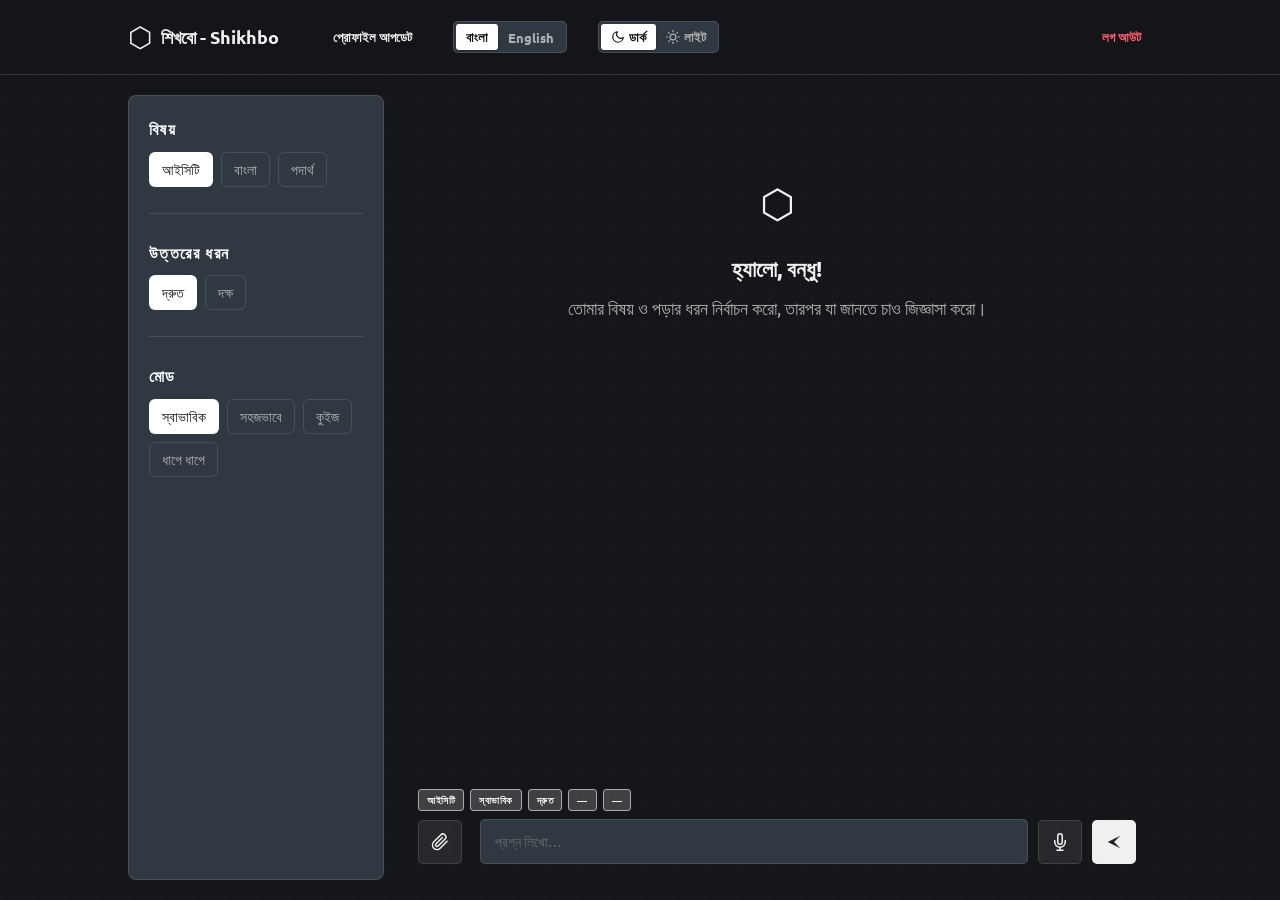
==== templates/chat.html @ 41967b7c "Initial commit" ====
<!DOCTYPE html>
<html lang="en">

<head>
  <meta charset="UTF-8" />
  <meta name="viewport" content="width=device-width, initial-scale=1.0" />
  <title>শিখবো - Shikhbo</title>
  <link rel="stylesheet" href="/static/css/chat.css" />
  <link rel="preconnect" href="https://fonts.googleapis.com">
  <link
    href="https://fonts.googleapis.com/css2?family=Ubuntu:ital,wght@0,300;0,400;0,500;0,700;1,300;1,400;1,500;1,700&display=swap"
    rel="stylesheet">
  <script>
    if (localStorage.getItem('shikhbo_theme') === 'light') {
      document.documentElement.setAttribute('data-theme', 'light');
    }
  </script>
</head>

<body>

  <!-- ── TOP BAR ─────────────────────────────────────────────────────────── -->
  <header class="topbar">
    <div class="topbar-inner">
      <div class="logo">
        <span class="logo-icon">⬡</span>
        <span class="logo-text">শিখবো - Shikhbo</span>
      </div>

      <button class="nav-text-btn" onclick="openProfileModal()" data-en="Edit Profile" data-bn="প্রোফাইল আপডেট">প্রোফাইল
        আপডেট</button>

      <!-- Language Toggle -->
      <div class="segmented-control">
        <button class="seg-btn" id="langBnBtn" onclick="setLanguage('bn')">বাংলা</button>
        <button class="seg-btn" id="langEnBtn" onclick="setLanguage('en')">English</button>
      </div>

      <!-- Theme Toggle -->
      <div class="segmented-control theme-toggle-control">
        <button class="seg-btn" id="themeDarkBtn" onclick="setTheme('dark')">
          <svg width="14" height="14" viewBox="0 0 24 24" fill="none" stroke="currentColor" stroke-width="2"
            stroke-linecap="round" stroke-linejoin="round">
            <path d="M21 12.79A9 9 0 1 1 11.21 3 7 7 0 0 0 21 12.79z"></path>
          </svg>
          <span data-en="Dark" data-bn="ডার্ক">Dark</span>
        </button>
        <button class="seg-btn" id="themeLightBtn" onclick="setTheme('light')">
          <svg width="14" height="14" viewBox="0 0 24 24" fill="none" stroke="currentColor" stroke-width="2"
            stroke-linecap="round" stroke-linejoin="round">
            <circle cx="12" cy="12" r="5"></circle>
            <line x1="12" y1="1" x2="12" y2="3"></line>
            <line x1="12" y1="21" x2="12" y2="23"></line>
            <line x1="4.22" y1="4.22" x2="5.64" y2="5.64"></line>
            <line x1="18.36" y1="18.36" x2="19.78" y2="19.78"></line>
            <line x1="1" y1="12" x2="3" y2="12"></line>
            <line x1="21" y1="12" x2="23" y2="12"></line>
            <line x1="4.22" y1="19.78" x2="5.64" y2="18.36"></line>
            <line x1="18.36" y1="5.64" x2="19.78" y2="4.22"></line>
          </svg>
          <span data-en="Light" data-bn="লাইট">Light</span>
        </button>
      </div>

      <button class="nav-text-btn logout-right" onclick="logout()" data-en="Log Out" data-bn="লগ আউট">লগ আউট</button>
    </div>
  </header>

  <!-- ── CHAT AREA ──────────────────────────────────────────────────────── -->
  <main class="chat-main">
    <div class="left-panel">
      <div class="panel-section">
        <h4 data-en="Subject" data-bn="বিষয়">বিষয়</h4>
        <div class="subject-list">
          <button class="subject-item active" data-subject="ICT" onclick="selectSubject('ICT')" data-en="ICT"
            data-bn="আইসিটি">আইসিটি</button>
          <button class="subject-item" data-subject="Bangla" onclick="selectSubject('Bangla')" data-en="Bangla"
            data-bn="বাংলা">বাংলা</button>
          <button class="subject-item" data-subject="Physics" onclick="selectSubject('Physics')" data-en="Physics"
            data-bn="পদার্থ">পদার্থ</button>
        </div>
      </div>

      <hr />

      <div class="panel-section">
        <h4 data-en="Response Quality" data-bn="উত্তরের ধরন">উত্তরের ধরন</h4>
        <div class="quality-list">
          <button class="quality-item" data-quality="fast" onclick="setQuality('fast')" data-en="Fast"
            data-bn="দ্রুত">দ্রুত</button>
          <button class="quality-item active" data-quality="enhanced" onclick="setQuality('enhanced')"
            data-en="Enhanced" data-bn="দক্ষ">দক্ষ</button>
        </div>
      </div>

      <hr />

      <div class="panel-section">
        <h4 data-en="Mode" data-bn="মোড">মোড</h4>
        <div class="mode-list">
          <button class="mode-item active" data-mode="normal" onclick="setMode('normal')" data-en="Normal"
            data-bn="স্বাভাবিক">স্বাভাবিক</button>
          <button class="mode-item" data-mode="simple" onclick="setMode('simple')" data-en="Simple"
            data-bn="সহজভাবে">সহজভাবে</button>
          <button class="mode-item" data-mode="quiz" onclick="setMode('quiz')" data-en="Quiz"
            data-bn="কুইজ">কুইজ</button>
          <button class="mode-item" data-mode="step-by-step" onclick="setMode('step-by-step')" data-en="Step-by-Step"
            data-bn="ধাপে ধাপে">ধাপে ধাপে</button>
        </div>
      </div>
    </div>

    <div class="chat-window" id="chatWindow">
      <div class="chat-messages" id="chatMessages">
        <div class="welcome-msg" id="welcomeMsg">
          <div class="welcome-icon">⬡</div>
          <h2><span data-en="Hello, " data-bn="হ্যালো, ">হ্যালো, </span><span id="welcomeName">বন্ধু</span>!</h2>
          <p data-en="Pick a subject and mode, then ask me anything." data-bn="তোমার বিষয় ও পড়ার ধরন
            নির্বাচন করো, তারপর যা জানতে চাও জিজ্ঞাসা করো।">তোমার বিষয় ও পড়ার ধরন
            নির্বাচন করো, তারপর যা জানতে চাও জিজ্ঞাসা করো।</p>
        </div>
      </div>

      <div class="input-bar">
        <div class="input-inner">
          <div class="context-chips">
            <span class="chip" id="chipSubject">ICT</span>
            <span class="chip chip-mode" id="chipMode" data-en="Normal" data-bn="স্বাভাবিক">স্বাভাবিক</span>
            <span class="chip" id="chipQuality" data-en="Enhanced" data-bn="বিস্তারিত">বিস্তারিত</span>
            <span class="chip chip-class" id="chipClass">—</span>
            <span class="chip chip-curriculum" id="chipCurriculum">—</span>
          </div>
          <div id="attachmentArea" class="attachment-area"
            style="display: none; margin-bottom: 8px; font-size: 0.85em; background: rgba(255, 255, 255, 0.1); padding: 4px 8px; border-radius: 4px; justify-content: space-between; align-items: center;">
            <div style="display: flex; flex-direction: column; gap: 2px;">
              <span id="attachmentName" style="font-weight: 500;"></span>
              <span style="font-size: 0.85em; color: var(--text-dim, #999); font-style: italic;"
                data-en="* Text extraction only" data-bn="* শুধুমাত্র টেক্সট">*
                শুধুমাত্র টেক্সট</span>
            </div>
            <button onclick="removeAttachment()"
              style="background: none; border: none; color: inherit; cursor: pointer; font-size: 1.1em; line-height: 1;">&times;</button>
          </div>
          <div class="input-row" style="position: relative;">
            <input type="file" id="fileInput" style="display: none;" onchange="handleFileSelect(event)">

            <button class="icon-btn clip-btn" id="clipBtn" onclick="toggleAttachmentMenu(event)" title="Attach File"
              style="margin-right: 8px;">
              <svg width="18" height="18" viewBox="0 0 24 24" fill="none" stroke="currentColor" stroke-width="2"
                stroke-linecap="round" stroke-linejoin="round">
                <path
                  d="M21.44 11.05l-9.19 9.19a6 6 0 0 1-8.49-8.49l9.19-9.19a4 4 0 0 1 5.66 5.66l-9.2 9.19a2 2 0 0 1-2.83-2.83l8.49-8.48">
                </path>
              </svg>
            </button>
            <div id="attachmentMenu"
              style="display: none; position: absolute; bottom: 100%; left: 0; margin-bottom: 10px; background: var(--bg-panel, #2a2b32); border-radius: 8px; padding: 6px; box-shadow: 0 4px 12px rgba(0,0,0,0.3); z-index: 100; min-width: 140px; flex-direction: column; gap: 4px;">
              <button onclick="triggerFileInput('application/pdf')"
                style="background: none; border: none; padding: 8px 12px; color: inherit; cursor: pointer; text-align: left; border-radius: 4px; font-size: 0.9em; display: block; width: 100%; transition: background 0.2s;"
                onmouseover="this.style.background='rgba(255,255,255,0.1)'" onmouseout="this.style.background='none'"
                data-en="Attach PDF" data-bn="পিডিএফ যুক্ত করো">পিডিএফ যুক্ত করো</button>
              <button onclick="triggerFileInput('image/*')"
                style="background: none; border: none; padding: 8px 12px; color: inherit; cursor: pointer; text-align: left; border-radius: 4px; font-size: 0.9em; display: block; width: 100%; transition: background 0.2s;"
                onmouseover="this.style.background='rgba(255,255,255,0.1)'" onmouseout="this.style.background='none'"
                data-en="Attach Image" data-bn="ছবি যুক্ত করো">ছবি যুক্ত করো</button>
            </div>
            <textarea id="queryInput" data-en="Ask a question…" data-bn="প্রশ্ন লিখো…" placeholder="প্রশ্ন লিখো…"
              rows="1" onkeydown="handleKey(event)" oninput="autoResize(this)"></textarea>
            <button class="icon-btn mic-btn" id="micBtn" onclick="toggleRecording()" title="Record Audio">
              <svg width="18" height="18" viewBox="0 0 24 24" fill="none" stroke="currentColor" stroke-width="2"
                stroke-linecap="round" stroke-linejoin="round">
                <path d="M12 1a3 3 0 0 0-3 3v8a3 3 0 0 0 6 0V4a3 3 0 0 0-3-3z"></path>
                <path d="M19 10v2a7 7 0 0 1-14 0v-2"></path>
                <line x1="12" y1="19" x2="12" y2="23"></line>
                <line x1="8" y1="23" x2="16" y2="23"></line>
              </svg>
            </button>
            <button class="send-btn" id="sendBtn" onclick="sendQuery()">
              <svg width="18" height="18" viewBox="0 0 20 20" fill="none">
                <path d="M3 10L17 3l-7 7 7 7-14-7z" fill="currentColor" />
              </svg>
            </button>
          </div>
        </div>
      </div>
    </div>
  </main>

  <!-- ── PROFILE MODAL ──────────────────────────────────────────────────── -->
  <div id="profileModal" class="modal">
    <div class="modal-content">
      <div class="modal-header">
        <h2 data-en="Edit Profile" data-bn="প্রোফাইল আপডেট">প্রোফাইল আপডেট</h2>
        <button class="close-modal" onclick="closeProfileModal()">&#x2715;</button>
      </div>
      <div class="form-group">
        <label data-en="Full Name" data-bn="পুরো নাম">পুরো নাম</label>
        <input type="text" id="updateName" placeholder="তোমার নাম" />
      </div>
      <div class="form-group">
        <label data-en="Class / Grade" data-bn="ক্লাস">ক্লাস</label>
        <input type="text" id="updateClass" placeholder="যেমন: ক্লাস ১০" />
      </div>
      <div class="form-group">
        <label data-en="Curriculum" data-bn="কারিকুলাম">কারিকুলাম</label>
        <select id="updateCurriculum">
          <option value="">নির্বাচন করুন…</option>
          <option value="National" data-en="National" data-bn="ন্যাশনাল">ন্যাশনাল</option>
          <option value="Cambridge" data-en="Cambridge" data-bn="ক্যামব্রিজ">ক্যামব্রিজ</option>
          <option value="IB" data-en="IB" data-bn="আইবি">আইবি</option>
          <option value="Other" data-en="Other" data-bn="অন্যান্য">অন্যান্য</option>
        </select>
      </div>
      <button class="save-btn" onclick="saveProfile()" data-en="Save Changes" data-bn="সেভ করুন">সেভ করুন</button>
      <p class="modal-error" id="profileError"></p>
    </div>
  </div>

  <script>
    // In a full REST app, we fetch the current user's info instead of using Jinja templates
    let SERVER_USER = null;
    fetch('/api/me')
      .then(r => r.json())
      .then(data => {
        if (data.user) {
          SERVER_USER = data.user;
          if (typeof initUserInfo === 'function') initUserInfo();
        }
      });
  </script>
  <script src="/static/js/lang.js"></script>
  <script src="/static/js/chat.js"></script>
</body>

</html>
---- static/css/chat.css ----
/* ── Reset & Variables ───────────────────────────────────────────────────── */
*,
*::before,
*::after {
  box-sizing: border-box;
  margin: 0;
  padding: 0;
}

:root {
  --bg: #141619;
  --surface: #1e2126;
  --surface-2: #303841;
  --surface-3: #3d444e;
  --border: rgba(255, 255, 255, 0.12);
  --border-active: rgba(255, 255, 255, 0.55);
  --accent: #ffffff;
  --accent-text: #141619;
  --accent-dim: rgba(255, 255, 255, 0.08);
  --accent-glow: rgba(255, 255, 255, 0.18);
  --text: #f0f0f0;
  --text-dim: #b0b0b0;
  --text-muted: #6a6a6a;
  --green: #3dd68c;
  --red: #ff5f6d;
  --topbar-h: 75px;
  --radius: 6px;
  --radius-sm: 5px;
  --font-display: 'Ubuntu', sans-serif;
  --font-body: 'Ubuntu', sans-serif;
  --topbar-bg: rgba(20, 22, 25, 0.94);
  --page-bg-pattern: rgba(255, 255, 255, 0.01);
}

/* ── Light Theme ─────────────────────────────────────────────────────────── */
:root[data-theme="light"] {
  --bg: #f4f5f7;
  --surface: #ffffff;
  --surface-2: #303841;
  --surface-3: #3d444e;
  --border: rgba(255, 255, 255, 0.15);
  --border-active: rgba(255, 255, 255, 0.6);
  --accent-dim: rgba(48, 56, 65, 0.1);
  --accent-glow: rgba(48, 56, 65, 0.2);
  --text: #1a1d21;
  --text-muted: #909090;
  --topbar-bg: rgba(255, 255, 255, 0.94);
  --page-bg-pattern: rgba(0, 0, 0, 0.03);
}

html,
body {
  height: 100%;
  overflow: hidden;
  background-color: var(--bg);
  background-image:
    linear-gradient(var(--page-bg-pattern) 1px, transparent 1px),
    linear-gradient(90deg, var(--page-bg-pattern) 1px, transparent 1px);
  background-size: 32px 32px;
  color: var(--text);
  font-family: var(--font-body);
  font-size: 15px;
  line-height: 1.6;
}

hr {
  border: none;
  border-top: 1px solid var(--border);
  margin: 20px 0;
}

/* ── Top Bar ─────── */
.topbar {
  position: fixed;
  height: var(--topbar-h);
  top: 0;
  left: 0;
  right: 0;
  z-index: 100;
  height: var(--topbar-h);
  background: var(--topbar-bg);
  border-bottom: 1px solid var(--border);
  backdrop-filter: blur(12px);
}

.topbar-inner {
  width: 80%;
  max-width: 1400px;
  height: 100%;
  margin: 0 auto;
  display: flex;
  align-items: center;
  gap: 3%;
}

.logo {
  display: flex;
  align-items: center;
  gap: 9px;
  flex-shrink: 0;
  margin-right: 12px;
}

.logo-icon {
  font-size: 28px;
  color: var(--text);
  animation: spin 8s linear infinite;
}

.logo-text {
  font-family: var(--font-display);
  font-size: 18px;
  font-weight: 700;
}

@keyframes spin {
  to {
    transform: rotate(360deg);
  }
}

.nav-text-btn {
  background: none;
  border: none;
  color: var(--text);
  font-family: var(--font-body);
  font-size: 13px;
  font-weight: 600;
  cursor: pointer;
  padding: 7px 11px;
  border-radius: var(--radius-sm);
  transition: background 0.2s;
  white-space: nowrap;
}


.logout-right {
  margin-left: auto;
  color: var(--red) !important;
}

.nav-text-btn.logout-right:hover {
  background: rgba(255, 95, 109, 0.1);
}

.nav-text-btn:hover {
  background: var(--surface-3);
  color: var(--accent);
}

/* ── Segmented Language Control ──────────────────────────────────────────── */
.segmented-control {
  display: flex;
  background: var(--surface-2);
  border: 1px solid var(--border);
  border-radius: var(--radius-sm);
  padding: 2px;
  flex-shrink: 0;
}

.seg-btn {
  display: flex;
  align-items: center;
  gap: 4px;
  background: transparent;
  border: none;
  color: var(--text-dim);
  padding: 4px 10px;
  font-size: 13px;
  font-weight: 600;
  font-family: var(--font-body);
  border-radius: 3px;
  cursor: pointer;
  transition: all 0.2s;
}

.seg-btn:hover:not(.active) {
  color: var(--text);
}

.seg-btn.active {
  background: var(--accent);
  color: var(--accent-text);
  box-shadow: 0 1px 3px rgba(0, 0, 0, 0.25);
}

/* ── Theme Icon Button ───────────────────────────────────────────────────── */
.icon-btn {
  background: var(--accent-dim);
  border: 1px solid var(--border);
  color: var(--text);
  border-radius: var(--radius-sm);
  width: 32px;
  height: 32px;
  display: flex;
  align-items: center;
  justify-content: center;
  cursor: pointer;
  transition: all 0.2s;
  flex-shrink: 0;
}

.icon-btn:hover {
  color: var(--accent);
  border-color: var(--border-active);
  background: var(--surface-3);
}

.mic-btn.recording {
  background: var(--red);
  color: #fff;
  border-color: var(--red);
  animation: pulse 1.5s infinite;
}

.mic-btn {
  width: 44px;
  height: 44px;
}

.clip-btn {
  width: 44px;
  height: 44px;
}

@keyframes pulse {
  0% {
    opacity: 1;
  }

  50% {
    opacity: 0.6;
  }

  100% {
    opacity: 1;
  }
}

/* ── Chat Layout ─────────────────────────────────────────────────────────── */
.chat-main {
  position: fixed;
  top: var(--topbar-h);
  bottom: 0;
  left: 10%;
  right: 10%;
  overflow: hidden;
  padding: 20px 0;
  display: flex;
  gap: 18px;
  align-items: stretch;
}

/* ── Left Panel ──────────────────────────────────────────────────────────── */
.left-panel {
  width: 25%;
  background: var(--surface-2);
  border: 1px solid var(--border);
  border-radius: 8px;
  padding: 20px;
  display: flex;
  flex-direction: column;
  gap: 6px;
  flex-shrink: 0;
  overflow-y: auto;
}

.left-panel .panel-section h4 {
  font-size: 16px;
  font-weight: 600;
  letter-spacing: 1.4px;
  text-transform: uppercase;
  color: var(--accent);
  margin-bottom: 10px;
}

.subject-list,
.quality-list,
.mode-list {
  display: flex;
  flex-wrap: wrap;
  gap: 8px;
  align-items: flex-start;
}

.subject-item,
.quality-item,
.mode-item {
  background: transparent;
  border: 1px solid var(--border);
  color: var(--text-dim);
  padding: 7px 12px;
  border-radius: 6px;
  cursor: pointer;
  font-weight: 500;
  font-size: 14px;
  transition: all 0.15s;
  font-family: var(--font-body);
}

.subject-item:hover,
.quality-item:hover,
.mode-item:hover {
  border-color: var(--border-active);
  color: var(--text);
  background: rgba(255, 255, 255, 0.05);
}

.subject-item.active,
.quality-item.active,
.mode-item.active {
  background: var(--accent);
  color: var(--accent-text);
  border-color: transparent;
}

/* ── Chat Window ─────────────────────────────────────────────────────────── */
.chat-window {
  flex: 1;
  overflow: hidden;
  display: flex;
  flex-direction: column;
  gap: 16px;
  border-radius: 8px;
  padding: 16px;
}

.chat-messages {
  flex: 1;
  overflow-y: auto;
  display: flex;
  flex-direction: column;
  gap: 18px;
}

/* ── Welcome Screen ──────────────────────────────────────────────────────── */
.welcome-msg {
  display: flex;
  flex-direction: column;
  align-items: center;
  text-align: center;
  padding: 60px 0;
  color: var(--text);
  animation: fadeUp 0.5s ease both;
}

.welcome-icon {
  font-size: 40px;
  color: var(--text);
  margin-bottom: 16px;
  animation: spin 8s linear infinite;
}

.welcome-msg h2 {
  font-family: var(--font-display);
  font-size: 22px;
  font-weight: 700;
  color: var(--text);
  margin-bottom: 8px;
}

.welcome-msg p {
  font-size: 18px;
  color: var(--text-dim);
}

/* ── Messages ────────────────────────────────────────────────────────────── */
.msg {
  display: flex;
  gap: 12px;
  animation: fadeUp 0.3s ease both;
}

.msg.user {
  flex-direction: row-reverse;
}

.msg-avatar {
  width: 30px;
  height: 30px;
  border-radius: 50%;
  flex-shrink: 0;
  display: flex;
  align-items: center;
  justify-content: center;
  font-size: 13px;
  font-weight: 700;
  font-family: var(--font-display);
}

.msg.user .msg-avatar {
  background: var(--surface-3);
  color: var(--accent);
}

.msg.bot .msg-avatar {
  background: var(--surface-2);
  border: 1px solid var(--border);
  color: var(--accent);
  font-size: 15px;
}

.msg-bubble {
  max-width: 75%;
  padding: 11px 16px;
  border-radius: var(--radius);
  font-size: 14px;
  line-height: 1.7;
}

.msg.user .msg-bubble {
  background: var(--accent);
  color: var(--accent-text);
  border-bottom-right-radius: 2px;
  border: 1px solid var(--surface-2);
}

.msg.bot .msg-bubble {
  background: var(--surface-2);
  border: 1px solid var(--border);
  color: var(--accent);
  border-bottom-left-radius: 2px;
}

/* ── Typing Indicator ────────────────────────────────────────────────────── */
.typing-dots {
  display: flex;
  gap: 5px;
  padding: 4px 0;
  align-items: center;
}

.typing-dots span {
  width: 7px;
  height: 7px;
  border-radius: 50%;
  background: var(--text-muted);
  animation: blink 1.2s infinite;
}

.typing-dots span:nth-child(2) {
  animation-delay: 0.2s;
}

.typing-dots span:nth-child(3) {
  animation-delay: 0.4s;
}

@keyframes blink {

  0%,
  80%,
  100% {
    opacity: 0.3;
    transform: scale(0.8);
  }

  40% {
    opacity: 1;
    transform: scale(1);
  }
}

/* ── Input Bar ───────────────────────────────────────────────────────────── */
.input-bar {
  background: transparent;
  padding: 10px 0 0;
  margin-top: auto;
}

.input-inner {
  display: flex;
  flex-direction: column;
  gap: 8px;
}

.context-chips {
  display: flex;
  gap: 6px;
  flex-wrap: wrap;
}

.chip {
  display: inline-flex;
  align-items: center;
  background: var(--accent-glow);
  border: 1px solid var(--border-active);
  color: var(--text);
  font-size: 10px;
  font-weight: 600;
  letter-spacing: 0.5px;
  text-transform: uppercase;
  padding: 2px 8px;
  border-radius: 4px;
}

.input-row {
  display: flex;
  gap: 10px;
  align-items: flex-end;
}

textarea {
  flex: 1;
  background: var(--surface-2);
  border: 1px solid var(--border);
  border-radius: var(--radius-sm);
  color: var(--text);
  font-family: var(--font-body);
  font-size: 14px;
  padding: 11px 14px;
  outline: none;
  resize: none;
  min-height: 44px;
  max-height: 130px;
  transition: border-color 0.2s, box-shadow 0.2s;
  line-height: 1.5;
}

textarea::placeholder {
  color: var(--text-muted);
}

textarea:focus {
  border-color: var(--border-active);
  box-shadow: 0 0 0 3px var(--accent-dim);
}

.send-btn {
  width: 44px;
  height: 44px;
  border-radius: var(--radius-sm);
  flex-shrink: 0;
  background: var(--text);
  border: none;
  cursor: pointer;
  display: flex;
  align-items: center;
  justify-content: center;
  color: var(--surface);
  transition: opacity 0.2s, transform 0.15s;
}

.send-btn:hover {
  opacity: 0.85;
  transform: scale(1.05);
}

.send-btn:active {
  transform: scale(0.97);
}

.send-btn:disabled {
  opacity: 0.4;
  cursor: not-allowed;
  transform: none;
}

/* ── Scrollbar ───────────────────────────────────────────────────────────── */
::-webkit-scrollbar {
  width: 5px;
}

::-webkit-scrollbar-track {
  background: transparent;
}

::-webkit-scrollbar-thumb {
  background: var(--surface-3);
  border-radius: 3px;
}

/* ── Animations ──────────────────────────────────────────────────────────── */
@keyframes fadeUp {
  from {
    opacity: 0;
    transform: translateY(10px);
  }

  to {
    opacity: 1;
    transform: translateY(0);
  }
}

/* ── Modal ───────────────────────────────────────────────────────────────── */
.modal {
  display: none;
  position: fixed;
  z-index: 999;
  inset: 0;
  background-color: rgba(0, 0, 0, 0.55);
  align-items: center;
  justify-content: center;
}

.modal.active {
  display: flex;
}

.modal-content {
  background-color: var(--surface-2);
  border: 1px solid var(--border);
  border-radius: var(--radius);
  width: 100%;
  max-width: 460px;
  padding: 28px;
  color: var(--accent);
  position: relative;
}

.modal-header {
  display: flex;
  align-items: center;
  justify-content: space-between;
  margin-bottom: 20px;
}

.modal-header h2 {
  font-family: var(--font-display);
  font-size: 18px;
  font-weight: 700;
}

.close-modal {
  background: none;
  border: none;
  color: var(--text-muted);
  font-size: 22px;
  cursor: pointer;
  padding: 2px 6px;
  border-radius: 4px;
  transition: color 0.2s, background 0.2s;
  line-height: 1;
}

.close-modal:hover {
  color: var(--text);
  background: var(--surface-3);
}

.form-group {
  margin-bottom: 14px;
}

.form-group label {
  display: block;
  margin-bottom: 5px;
  color: var(--text-dim);
  font-size: 12px;
  font-weight: 500;
  letter-spacing: 0.4px;
  text-transform: uppercase;
}

.form-group input,
.form-group select {
  width: 100%;
  padding: 10px 12px;
  border-radius: var(--radius-sm);
  border: 1px solid var(--border);
  background: var(--surface-2);
  color: var(--accent);
  font-family: var(--font-body);
  font-size: 14px;
  outline: none;
  transition: border-color 0.2s, box-shadow 0.2s;
}

.form-group input:focus,
.form-group select:focus {
  border-color: var(--border-active);
  box-shadow: 0 0 0 3px var(--accent-dim);
}


.form-group select {
  cursor: pointer;
  appearance: none;
  background-image: url("data:image/svg+xml,%3Csvg xmlns='http://www.w3.org/2000/svg' width='12' height='12' viewBox='0 0 12 12' fill='none'%3E%3Cpath d='M2 4l4 4 4-4' stroke='%23b0b0b0' stroke-width='1.5' stroke-linecap='round'/%3E%3C/svg%3E");
  background-repeat: no-repeat;
  background-position: right 12px center;
}

.form-group select option {
  background: var(--surface-2);
}

.save-btn {
  width: 100%;
  padding: 11px;
  margin-top: 4px;
  background: var(--accent);
  color: var(--accent-text);
  font-weight: 700;
  font-family: var(--font-display);
  font-size: 14px;
  border: none;
  border-radius: var(--radius-sm);
  cursor: pointer;
  transition: opacity 0.2s;
}

.save-btn:hover {
  opacity: 0.85;
}

.modal-error {
  font-size: 13px;
  color: var(--red);
  margin-top: 10px;
  min-height: 18px;
}

/* ── Responsive ──────────────────────────────────────────────────────────── */
@media (max-width: 700px) {
  .topbar-inner {
    padding: 0 14px;
    gap: 8px;
  }

  .logo-text {
    display: none;
  }

  .chat-main {
    left: 0;
    right: 0;
    padding: 12px;
    flex-direction: column;
  }

  .left-panel {
    width: 100%;
    max-height: 160px;
  }

  .msg-bubble {
    max-width: 90%;
  }

  .modal-content {
    margin: 0 16px;
    max-width: 100%;
  }
}
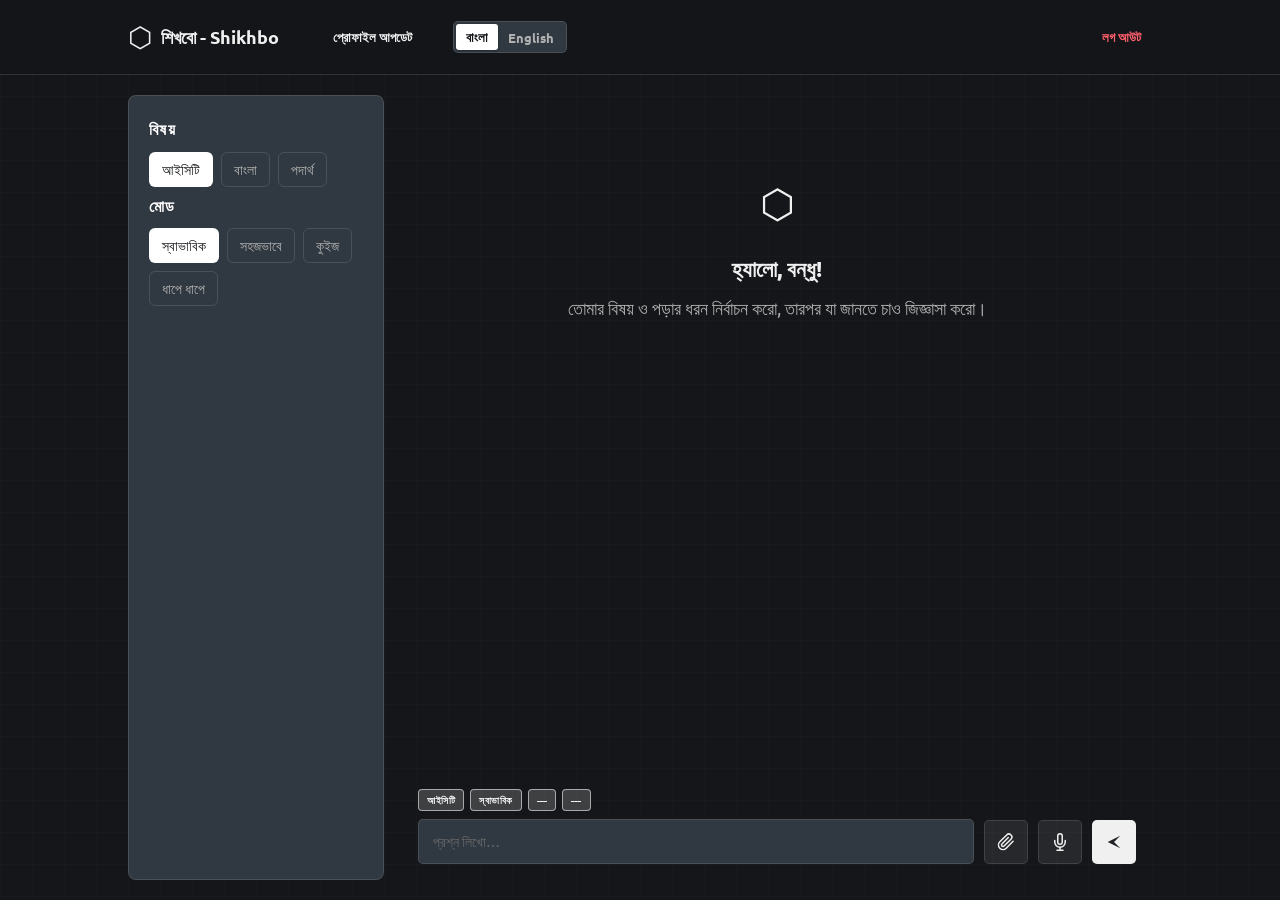
==== commit f25aa249: "implemented api based setup" ====
--- a/templates/chat.html
+++ b/templates/chat.html
@@ -10,11 +10,7 @@
   <link
     href="https://fonts.googleapis.com/css2?family=Ubuntu:ital,wght@0,300;0,400;0,500;0,700;1,300;1,400;1,500;1,700&display=swap"
     rel="stylesheet">
-  <script>
-    if (localStorage.getItem('shikhbo_theme') === 'light') {
-      document.documentElement.setAttribute('data-theme', 'light');
-    }
-  </script>
+
 </head>
 
 <body>
@@ -36,31 +32,7 @@
         <button class="seg-btn" id="langEnBtn" onclick="setLanguage('en')">English</button>
       </div>
 
-      <!-- Theme Toggle -->
-      <div class="segmented-control theme-toggle-control">
-        <button class="seg-btn" id="themeDarkBtn" onclick="setTheme('dark')">
-          <svg width="14" height="14" viewBox="0 0 24 24" fill="none" stroke="currentColor" stroke-width="2"
-            stroke-linecap="round" stroke-linejoin="round">
-            <path d="M21 12.79A9 9 0 1 1 11.21 3 7 7 0 0 0 21 12.79z"></path>
-          </svg>
-          <span data-en="Dark" data-bn="ডার্ক">Dark</span>
-        </button>
-        <button class="seg-btn" id="themeLightBtn" onclick="setTheme('light')">
-          <svg width="14" height="14" viewBox="0 0 24 24" fill="none" stroke="currentColor" stroke-width="2"
-            stroke-linecap="round" stroke-linejoin="round">
-            <circle cx="12" cy="12" r="5"></circle>
-            <line x1="12" y1="1" x2="12" y2="3"></line>
-            <line x1="12" y1="21" x2="12" y2="23"></line>
-            <line x1="4.22" y1="4.22" x2="5.64" y2="5.64"></line>
-            <line x1="18.36" y1="18.36" x2="19.78" y2="19.78"></line>
-            <line x1="1" y1="12" x2="3" y2="12"></line>
-            <line x1="21" y1="12" x2="23" y2="12"></line>
-            <line x1="4.22" y1="19.78" x2="5.64" y2="18.36"></line>
-            <line x1="18.36" y1="5.64" x2="19.78" y2="4.22"></line>
-          </svg>
-          <span data-en="Light" data-bn="লাইট">Light</span>
-        </button>
-      </div>
+
 
       <button class="nav-text-btn logout-right" onclick="logout()" data-en="Log Out" data-bn="লগ আউট">লগ আউট</button>
     </div>
@@ -80,20 +52,6 @@
             data-bn="পদার্থ">পদার্থ</button>
         </div>
       </div>
-
-      <hr />
-
-      <div class="panel-section">
-        <h4 data-en="Response Quality" data-bn="উত্তরের ধরন">উত্তরের ধরন</h4>
-        <div class="quality-list">
-          <button class="quality-item" data-quality="fast" onclick="setQuality('fast')" data-en="Fast"
-            data-bn="দ্রুত">দ্রুত</button>
-          <button class="quality-item active" data-quality="enhanced" onclick="setQuality('enhanced')"
-            data-en="Enhanced" data-bn="দক্ষ">দক্ষ</button>
-        </div>
-      </div>
-
-      <hr />
 
       <div class="panel-section">
         <h4 data-en="Mode" data-bn="মোড">মোড</h4>
@@ -126,46 +84,35 @@
           <div class="context-chips">
             <span class="chip" id="chipSubject">ICT</span>
             <span class="chip chip-mode" id="chipMode" data-en="Normal" data-bn="স্বাভাবিক">স্বাভাবিক</span>
-            <span class="chip" id="chipQuality" data-en="Enhanced" data-bn="বিস্তারিত">বিস্তারিত</span>
             <span class="chip chip-class" id="chipClass">—</span>
             <span class="chip chip-curriculum" id="chipCurriculum">—</span>
           </div>
-          <div id="attachmentArea" class="attachment-area"
-            style="display: none; margin-bottom: 8px; font-size: 0.85em; background: rgba(255, 255, 255, 0.1); padding: 4px 8px; border-radius: 4px; justify-content: space-between; align-items: center;">
-            <div style="display: flex; flex-direction: column; gap: 2px;">
-              <span id="attachmentName" style="font-weight: 500;"></span>
-              <span style="font-size: 0.85em; color: var(--text-dim, #999); font-style: italic;"
-                data-en="* Text extraction only" data-bn="* শুধুমাত্র টেক্সট">*
-                শুধুমাত্র টেক্সট</span>
+
+          <!-- Attachment preview (hidden by default) -->
+          <div class="attachment-preview" id="attachmentPreview" style="display: none;">
+            <div class="attachment-chip">
+              <svg width="14" height="14" viewBox="0 0 24 24" fill="none" stroke="currentColor" stroke-width="2" stroke-linecap="round" stroke-linejoin="round">
+                <path d="M14 2H6a2 2 0 0 0-2 2v16a2 2 0 0 0 2 2h12a2 2 0 0 0 2-2V8z"></path>
+                <polyline points="14 2 14 8 20 8"></polyline>
+              </svg>
+              <span id="attachmentName">file.pdf</span>
+              <button class="attachment-remove" id="attachmentRemoveBtn" onclick="removeAttachment()" title="Remove">&times;</button>
             </div>
-            <button onclick="removeAttachment()"
-              style="background: none; border: none; color: inherit; cursor: pointer; font-size: 1.1em; line-height: 1;">&times;</button>
           </div>
-          <div class="input-row" style="position: relative;">
-            <input type="file" id="fileInput" style="display: none;" onchange="handleFileSelect(event)">
 
-            <button class="icon-btn clip-btn" id="clipBtn" onclick="toggleAttachmentMenu(event)" title="Attach File"
-              style="margin-right: 8px;">
+          <div class="input-row">
+            <textarea id="queryInput" data-en="Ask a question…" data-bn="প্রশ্ন লিখো…" placeholder="প্রশ্ন লিখো…"
+              rows="1" onkeydown="handleKey(event)" oninput="autoResize(this)"></textarea>
+
+            <!-- Hidden file input -->
+            <input type="file" id="fileInput" accept=".png,.jpg,.jpeg,.webp,.gif,.pdf,.txt" style="display: none;" onchange="handleFileSelect(event)" />
+
+            <button class="icon-btn clip-btn" id="clipBtn" onclick="document.getElementById('fileInput').click()" title="Attach file">
               <svg width="18" height="18" viewBox="0 0 24 24" fill="none" stroke="currentColor" stroke-width="2"
                 stroke-linecap="round" stroke-linejoin="round">
-                <path
-                  d="M21.44 11.05l-9.19 9.19a6 6 0 0 1-8.49-8.49l9.19-9.19a4 4 0 0 1 5.66 5.66l-9.2 9.19a2 2 0 0 1-2.83-2.83l8.49-8.48">
-                </path>
+                <path d="M21.44 11.05l-9.19 9.19a6 6 0 0 1-8.49-8.49l9.19-9.19a4 4 0 0 1 5.66 5.66l-9.2 9.19a2 2 0 0 1-2.83-2.83l8.49-8.48"></path>
               </svg>
             </button>
-            <div id="attachmentMenu"
-              style="display: none; position: absolute; bottom: 100%; left: 0; margin-bottom: 10px; background: var(--bg-panel, #2a2b32); border-radius: 8px; padding: 6px; box-shadow: 0 4px 12px rgba(0,0,0,0.3); z-index: 100; min-width: 140px; flex-direction: column; gap: 4px;">
-              <button onclick="triggerFileInput('application/pdf')"
-                style="background: none; border: none; padding: 8px 12px; color: inherit; cursor: pointer; text-align: left; border-radius: 4px; font-size: 0.9em; display: block; width: 100%; transition: background 0.2s;"
-                onmouseover="this.style.background='rgba(255,255,255,0.1)'" onmouseout="this.style.background='none'"
-                data-en="Attach PDF" data-bn="পিডিএফ যুক্ত করো">পিডিএফ যুক্ত করো</button>
-              <button onclick="triggerFileInput('image/*')"
-                style="background: none; border: none; padding: 8px 12px; color: inherit; cursor: pointer; text-align: left; border-radius: 4px; font-size: 0.9em; display: block; width: 100%; transition: background 0.2s;"
-                onmouseover="this.style.background='rgba(255,255,255,0.1)'" onmouseout="this.style.background='none'"
-                data-en="Attach Image" data-bn="ছবি যুক্ত করো">ছবি যুক্ত করো</button>
-            </div>
-            <textarea id="queryInput" data-en="Ask a question…" data-bn="প্রশ্ন লিখো…" placeholder="প্রশ্ন লিখো…"
-              rows="1" onkeydown="handleKey(event)" oninput="autoResize(this)"></textarea>
             <button class="icon-btn mic-btn" id="micBtn" onclick="toggleRecording()" title="Record Audio">
               <svg width="18" height="18" viewBox="0 0 24 24" fill="none" stroke="currentColor" stroke-width="2"
                 stroke-linecap="round" stroke-linejoin="round">
@@ -198,17 +145,21 @@
         <input type="text" id="updateName" placeholder="তোমার নাম" />
       </div>
       <div class="form-group">
-        <label data-en="Class / Grade" data-bn="ক্লাস">ক্লাস</label>
-        <input type="text" id="updateClass" placeholder="যেমন: ক্লাস ১০" />
+        <label data-en="Curriculum" data-bn="কারিকুলাম">কারিকুলাম</label>
+        <select id="updateCurriculum" onchange="populateProfileClassDropdown(this.value)">
+          <option value="">নির্বাচন করুন…</option>
+          <option value="NCTB (Bangla)">NCTB (Bangla)</option>
+          <option value="NCTB (English)">NCTB (English)</option>
+          <option value="Madrasah">Madrasah</option>
+          <option value="Edexcel">Edexcel</option>
+          <option value="Cambridge">Cambridge</option>
+          <option value="IB">IB</option>
+        </select>
       </div>
       <div class="form-group">
-        <label data-en="Curriculum" data-bn="কারিকুলাম">কারিকুলাম</label>
-        <select id="updateCurriculum">
-          <option value="">নির্বাচন করুন…</option>
-          <option value="National" data-en="National" data-bn="ন্যাশনাল">ন্যাশনাল</option>
-          <option value="Cambridge" data-en="Cambridge" data-bn="ক্যামব্রিজ">ক্যামব্রিজ</option>
-          <option value="IB" data-en="IB" data-bn="আইবি">আইবি</option>
-          <option value="Other" data-en="Other" data-bn="অন্যান্য">অন্যান্য</option>
+        <label data-en="Class / Grade" data-bn="ক্লাস">ক্লাস</label>
+        <select id="updateClass" disabled>
+          <option value="">আগে কারিকুলাম নির্বাচন করো</option>
         </select>
       </div>
       <button class="save-btn" onclick="saveProfile()" data-en="Save Changes" data-bn="সেভ করুন">সেভ করুন</button>
--- a/static/css/chat.css
+++ b/static/css/chat.css
@@ -32,21 +32,7 @@
   --page-bg-pattern: rgba(255, 255, 255, 0.01);
 }
 
-/* ── Light Theme ─────────────────────────────────────────────────────────── */
-:root[data-theme="light"] {
-  --bg: #f4f5f7;
-  --surface: #ffffff;
-  --surface-2: #303841;
-  --surface-3: #3d444e;
-  --border: rgba(255, 255, 255, 0.15);
-  --border-active: rgba(255, 255, 255, 0.6);
-  --accent-dim: rgba(48, 56, 65, 0.1);
-  --accent-glow: rgba(48, 56, 65, 0.2);
-  --text: #1a1d21;
-  --text-muted: #909090;
-  --topbar-bg: rgba(255, 255, 255, 0.94);
-  --page-bg-pattern: rgba(0, 0, 0, 0.03);
-}
+
 
 html,
 body {
@@ -223,6 +209,64 @@
   height: 44px;
 }
 
+.clip-btn.has-file {
+  background: var(--green);
+  color: #fff;
+  border-color: var(--green);
+}
+
+/* ── Attachment Preview ─────────────────────────────────────────────────── */
+.attachment-preview {
+  display: flex;
+  align-items: center;
+  animation: fadeUp 0.2s ease both;
+}
+
+.attachment-chip {
+  display: inline-flex;
+  align-items: center;
+  gap: 6px;
+  background: var(--surface-2);
+  border: 1px solid var(--border-active);
+  border-radius: var(--radius-sm);
+  padding: 5px 10px;
+  font-size: 12px;
+  font-weight: 500;
+  color: var(--text);
+  max-width: 280px;
+}
+
+.attachment-chip span {
+  overflow: hidden;
+  text-overflow: ellipsis;
+  white-space: nowrap;
+  max-width: 200px;
+}
+
+.attachment-chip svg {
+  flex-shrink: 0;
+  color: var(--green);
+}
+
+.attachment-remove {
+  background: none;
+  border: none;
+  color: var(--text-muted);
+  font-size: 16px;
+  cursor: pointer;
+  padding: 0 2px;
+  line-height: 1;
+  border-radius: 3px;
+  transition: color 0.15s, background 0.15s;
+  flex-shrink: 0;
+}
+
+.attachment-remove:hover {
+  color: var(--red);
+  background: rgba(255, 95, 109, 0.15);
+}
+
+
 @keyframes pulse {
   0% {
     opacity: 1;
@@ -275,7 +319,6 @@
 }
 
 .subject-list,
-.quality-list,
 .mode-list {
   display: flex;
   flex-wrap: wrap;
@@ -284,7 +327,6 @@
 }
 
 .subject-item,
-.quality-item,
 .mode-item {
   background: transparent;
   border: 1px solid var(--border);
@@ -299,7 +341,6 @@
 }
 
 .subject-item:hover,
-.quality-item:hover,
 .mode-item:hover {
   border-color: var(--border-active);
   color: var(--text);
@@ -307,7 +348,6 @@
 }
 
 .subject-item.active,
-.quality-item.active,
 .mode-item.active {
   background: var(--accent);
   color: var(--accent-text);
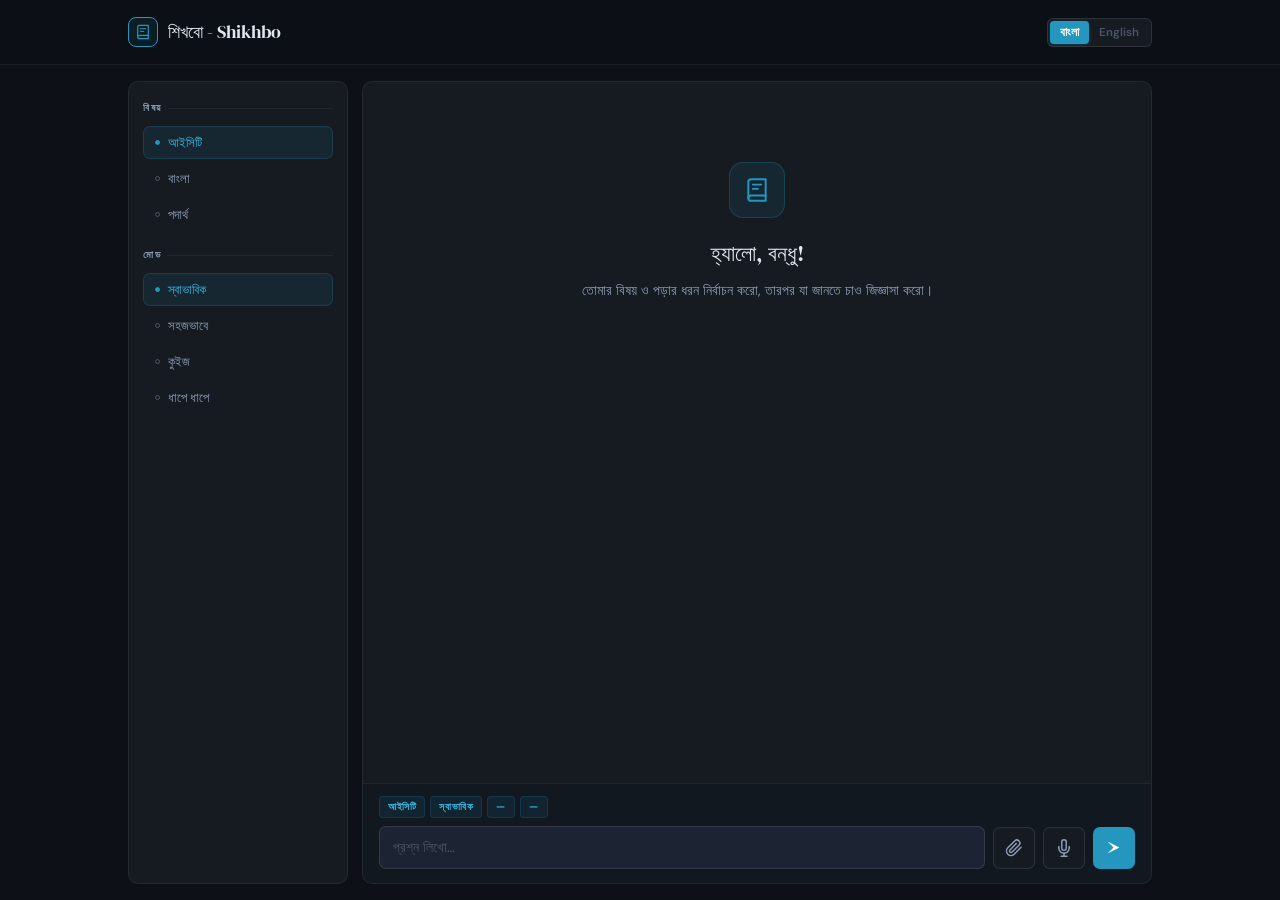
==== commit f2cec77f: "UI update" ====
--- a/templates/chat.html
+++ b/templates/chat.html
@@ -4,13 +4,12 @@
 <head>
   <meta charset="UTF-8" />
   <meta name="viewport" content="width=device-width, initial-scale=1.0" />
-  <title>শিখবো - Shikhbo</title>
-  <link rel="stylesheet" href="/static/css/chat.css" />
+  <title>শিখবো — Shikhbo</title>
   <link rel="preconnect" href="https://fonts.googleapis.com">
   <link
-    href="https://fonts.googleapis.com/css2?family=Ubuntu:ital,wght@0,300;0,400;0,500;0,700;1,300;1,400;1,500;1,700&display=swap"
+    href="https://fonts.googleapis.com/css2?family=DM+Serif+Display:ital@0;1&family=DM+Sans:ital,opsz,wght@0,9..40,300;0,9..40,400;0,9..40,500;0,9..40,600;1,9..40,300&display=swap"
     rel="stylesheet">
-
+  <link rel="stylesheet" href="/static/css/chat.css" />
 </head>
 
 <body>
@@ -19,28 +18,37 @@
   <header class="topbar">
     <div class="topbar-inner">
       <div class="logo">
-        <span class="logo-icon">⬡</span>
-        <span class="logo-text">শিখবো - Shikhbo</span>
-      </div>
-
-      <button class="nav-text-btn" onclick="openProfileModal()" data-en="Edit Profile" data-bn="প্রোফাইল আপডেট">প্রোফাইল
-        আপডেট</button>
+        <div class="logo-mark">
+          <svg class="logo-book" width="16" height="16" viewBox="0 0 24 24" fill="none"
+            xmlns="http://www.w3.org/2000/svg">
+            <path d="M4 19.5A2.5 2.5 0 0 1 6.5 17H20" stroke="currentColor" stroke-width="1.8" stroke-linecap="round"
+              stroke-linejoin="round" />
+            <path d="M6.5 2H20v20H6.5A2.5 2.5 0 0 1 4 19.5v-15A2.5 2.5 0 0 1 6.5 2z" stroke="currentColor"
+              stroke-width="1.8" stroke-linecap="round" stroke-linejoin="round" />
+            <line x1="8" y1="7" x2="16" y2="7" stroke="currentColor" stroke-width="1.5" stroke-linecap="round" />
+            <line x1="8" y1="11" x2="13" y2="11" stroke="currentColor" stroke-width="1.5" stroke-linecap="round" />
+          </svg>
+        </div>
+        <div class="logo-wordmark">
+          <span class="logo-bn">শিখবো - Shikhbo</span>
+          <!-- <span class="logo-en">Shikhbo</span> -->
+        </div>
+      </div>
 
       <!-- Language Toggle -->
       <div class="segmented-control">
         <button class="seg-btn" id="langBnBtn" onclick="setLanguage('bn')">বাংলা</button>
         <button class="seg-btn" id="langEnBtn" onclick="setLanguage('en')">English</button>
       </div>
-
-
-
-      <button class="nav-text-btn logout-right" onclick="logout()" data-en="Log Out" data-bn="লগ আউট">লগ আউট</button>
     </div>
   </header>
 
   <!-- ── CHAT AREA ──────────────────────────────────────────────────────── -->
   <main class="chat-main">
+
+    <!-- Left Panel -->
     <div class="left-panel">
+
       <div class="panel-section">
         <h4 data-en="Subject" data-bn="বিষয়">বিষয়</h4>
         <div class="subject-list">
@@ -66,37 +74,71 @@
             data-bn="ধাপে ধাপে">ধাপে ধাপে</button>
         </div>
       </div>
-    </div>
-
+
+      <!-- User info card with profile actions -->
+      <div class="user-info-card" id="userInfoCard" style="display:none;">
+        <div class="user-avatar-row">
+          <div class="user-avatar" id="avatarInitial">?</div>
+          <div>
+            <div class="user-name" id="uName">—</div>
+            <div class="user-meta" id="uMeta">—</div>
+          </div>
+        </div>
+        <div class="profile-actions">
+          <button class="profile-action-btn" onclick="openProfileModal()" data-en="Edit Profile"
+            data-bn="প্রোফাইল">প্রোফাইল</button>
+          <button class="profile-action-btn logout-btn" onclick="logout()" data-en="Log Out" data-bn="লগ আউট">লগ
+            আউট</button>
+        </div>
+      </div>
+
+    </div>
+
+    <!-- Chat Window -->
     <div class="chat-window" id="chatWindow">
       <div class="chat-messages" id="chatMessages">
         <div class="welcome-msg" id="welcomeMsg">
-          <div class="welcome-icon">⬡</div>
-          <h2><span data-en="Hello, " data-bn="হ্যালো, ">হ্যালো, </span><span id="welcomeName">বন্ধু</span>!</h2>
-          <p data-en="Pick a subject and mode, then ask me anything." data-bn="তোমার বিষয় ও পড়ার ধরন
-            নির্বাচন করো, তারপর যা জানতে চাও জিজ্ঞাসা করো।">তোমার বিষয় ও পড়ার ধরন
-            নির্বাচন করো, তারপর যা জানতে চাও জিজ্ঞাসা করো।</p>
-        </div>
-      </div>
-
+          <div class="welcome-icon-wrap">
+            <svg width="26" height="26" viewBox="0 0 24 24" fill="none" xmlns="http://www.w3.org/2000/svg"
+              style="color:var(--accent)">
+              <path d="M4 19.5A2.5 2.5 0 0 1 6.5 17H20" stroke="currentColor" stroke-width="1.8" stroke-linecap="round"
+                stroke-linejoin="round" />
+              <path d="M6.5 2H20v20H6.5A2.5 2.5 0 0 1 4 19.5v-15A2.5 2.5 0 0 1 6.5 2z" stroke="currentColor"
+                stroke-width="1.8" stroke-linecap="round" stroke-linejoin="round" />
+              <line x1="8" y1="7" x2="16" y2="7" stroke="currentColor" stroke-width="1.5" stroke-linecap="round" />
+              <line x1="8" y1="11" x2="13" y2="11" stroke="currentColor" stroke-width="1.5" stroke-linecap="round" />
+            </svg>
+          </div>
+          <h2>
+            <span data-en="Hello, " data-bn="হ্যালো, ">হ্যালো, </span><span id="welcomeName">বন্ধু</span>!
+          </h2>
+          <p data-en="Pick a subject and mode, then ask me anything."
+            data-bn="তোমার বিষয় ও পড়ার ধরন নির্বাচন করো, তারপর যা জানতে চাও জিজ্ঞাসা করো।">
+            তোমার বিষয় ও পড়ার ধরন নির্বাচন করো, তারপর যা জানতে চাও জিজ্ঞাসা করো।
+          </p>
+        </div>
+      </div>
+
+      <!-- Input bar -->
       <div class="input-bar">
         <div class="input-inner">
           <div class="context-chips">
             <span class="chip" id="chipSubject">ICT</span>
-            <span class="chip chip-mode" id="chipMode" data-en="Normal" data-bn="স্বাভাবিক">স্বাভাবিক</span>
-            <span class="chip chip-class" id="chipClass">—</span>
-            <span class="chip chip-curriculum" id="chipCurriculum">—</span>
-          </div>
-
-          <!-- Attachment preview (hidden by default) -->
+            <span class="chip" id="chipMode" data-en="Normal" data-bn="স্বাভাবিক">স্বাভাবিক</span>
+            <span class="chip" id="chipClass">—</span>
+            <span class="chip" id="chipCurriculum">—</span>
+          </div>
+
+          <!-- Attachment preview -->
           <div class="attachment-preview" id="attachmentPreview" style="display: none;">
             <div class="attachment-chip">
-              <svg width="14" height="14" viewBox="0 0 24 24" fill="none" stroke="currentColor" stroke-width="2" stroke-linecap="round" stroke-linejoin="round">
+              <svg width="14" height="14" viewBox="0 0 24 24" fill="none" stroke="currentColor" stroke-width="2"
+                stroke-linecap="round" stroke-linejoin="round">
                 <path d="M14 2H6a2 2 0 0 0-2 2v16a2 2 0 0 0 2 2h12a2 2 0 0 0 2-2V8z"></path>
                 <polyline points="14 2 14 8 20 8"></polyline>
               </svg>
               <span id="attachmentName">file.pdf</span>
-              <button class="attachment-remove" id="attachmentRemoveBtn" onclick="removeAttachment()" title="Remove">&times;</button>
+              <button class="attachment-remove" onclick="removeAttachment()" title="Remove">&times;</button>
             </div>
           </div>
 
@@ -104,16 +146,20 @@
             <textarea id="queryInput" data-en="Ask a question…" data-bn="প্রশ্ন লিখো…" placeholder="প্রশ্ন লিখো…"
               rows="1" onkeydown="handleKey(event)" oninput="autoResize(this)"></textarea>
 
-            <!-- Hidden file input -->
-            <input type="file" id="fileInput" accept=".png,.jpg,.jpeg,.webp,.gif,.pdf,.txt" style="display: none;" onchange="handleFileSelect(event)" />
-
-            <button class="icon-btn clip-btn" id="clipBtn" onclick="document.getElementById('fileInput').click()" title="Attach file">
+            <input type="file" id="fileInput" accept=".png,.jpg,.jpeg,.webp,.gif,.pdf,.txt" style="display: none;"
+              onchange="handleFileSelect(event)" />
+
+            <button class="icon-btn clip-btn" id="clipBtn" onclick="document.getElementById('fileInput').click()"
+              title="Attach file">
               <svg width="18" height="18" viewBox="0 0 24 24" fill="none" stroke="currentColor" stroke-width="2"
                 stroke-linecap="round" stroke-linejoin="round">
-                <path d="M21.44 11.05l-9.19 9.19a6 6 0 0 1-8.49-8.49l9.19-9.19a4 4 0 0 1 5.66 5.66l-9.2 9.19a2 2 0 0 1-2.83-2.83l8.49-8.48"></path>
+                <path
+                  d="M21.44 11.05l-9.19 9.19a6 6 0 0 1-8.49-8.49l9.19-9.19a4 4 0 0 1 5.66 5.66l-9.2 9.19a2 2 0 0 1-2.83-2.83l8.49-8.48">
+                </path>
               </svg>
             </button>
-            <button class="icon-btn mic-btn" id="micBtn" onclick="toggleRecording()" title="Record Audio">
+
+            <button class="icon-btn mic-btn" id="micBtn" onclick="toggleRecording()" title="Voice input">
               <svg width="18" height="18" viewBox="0 0 24 24" fill="none" stroke="currentColor" stroke-width="2"
                 stroke-linecap="round" stroke-linejoin="round">
                 <path d="M12 1a3 3 0 0 0-3 3v8a3 3 0 0 0 6 0V4a3 3 0 0 0-3-3z"></path>
@@ -122,8 +168,9 @@
                 <line x1="8" y1="23" x2="16" y2="23"></line>
               </svg>
             </button>
+
             <button class="send-btn" id="sendBtn" onclick="sendQuery()">
-              <svg width="18" height="18" viewBox="0 0 20 20" fill="none">
+              <svg width="17" height="17" viewBox="0 0 20 20" fill="none">
                 <path d="M3 10L17 3l-7 7 7 7-14-7z" fill="currentColor" />
               </svg>
             </button>
@@ -168,7 +215,6 @@
   </div>
 
   <script>
-    // In a full REST app, we fetch the current user's info instead of using Jinja templates
     let SERVER_USER = null;
     fetch('/api/me')
       .then(r => r.json())
@@ -176,6 +222,9 @@
         if (data.user) {
           SERVER_USER = data.user;
           if (typeof initUserInfo === 'function') initUserInfo();
+          // Show user card
+          document.getElementById('userInfoCard').style.display = 'flex';
+          document.getElementById('userInfoCard').style.flexDirection = 'column';
         }
       });
   </script>
--- a/static/css/chat.css
+++ b/static/css/chat.css
@@ -8,41 +8,36 @@
 }
 
 :root {
-  --bg: #141619;
-  --surface: #1e2126;
-  --surface-2: #303841;
-  --surface-3: #3d444e;
-  --border: rgba(255, 255, 255, 0.12);
-  --border-active: rgba(255, 255, 255, 0.55);
-  --accent: #ffffff;
-  --accent-text: #141619;
-  --accent-dim: rgba(255, 255, 255, 0.08);
-  --accent-glow: rgba(255, 255, 255, 0.18);
-  --text: #f0f0f0;
-  --text-dim: #b0b0b0;
-  --text-muted: #6a6a6a;
-  --green: #3dd68c;
-  --red: #ff5f6d;
-  --topbar-h: 75px;
-  --radius: 6px;
-  --radius-sm: 5px;
-  --font-display: 'Ubuntu', sans-serif;
-  --font-body: 'Ubuntu', sans-serif;
-  --topbar-bg: rgba(20, 22, 25, 0.94);
-  --page-bg-pattern: rgba(255, 255, 255, 0.01);
-}
-
-
+  --bg: #0d1117;
+  --bg-2: #111820;
+  --surface: #161b22;
+  --surface-2: #1c2433;
+  --surface-3: #253040;
+  --border: rgba(255, 255, 255, 0.06);
+  --border-mid: rgba(255, 255, 255, 0.10);
+  --border-hi: rgba(255, 255, 255, 0.25);
+  --accent: #2596be;
+  --accent-dim: rgba(37, 150, 190, 0.10);
+  --accent-glow: rgba(37, 150, 190, 0.06);
+  --accent-bright: #3ab4de;
+  --text: #e2e8f0;
+  --text-dim: #8b9bb4;
+  --text-muted: #4a5568;
+  --red: #e05a6a;
+  --green: #3ecf8e;
+  --topbar-h: 65px;
+  --radius: 10px;
+  --radius-sm: 7px;
+  --font-display: 'DM Serif Display', serif;
+  --font-body: 'DM Sans', 'Ubuntu', sans-serif;
+  --topbar-bg: rgba(13, 17, 23, 0.92);
+}
 
 html,
 body {
   height: 100%;
   overflow: hidden;
-  background-color: var(--bg);
-  background-image:
-    linear-gradient(var(--page-bg-pattern) 1px, transparent 1px),
-    linear-gradient(90deg, var(--page-bg-pattern) 1px, transparent 1px);
-  background-size: 32px 32px;
+  background: var(--bg);
   color: var(--text);
   font-family: var(--font-body);
   font-size: 15px;
@@ -52,13 +47,12 @@
 hr {
   border: none;
   border-top: 1px solid var(--border);
-  margin: 20px 0;
-}
-
-/* ── Top Bar ─────── */
+  margin: 18px 0;
+}
+
+/* ── Top Bar ──────────────────────────────────────────────────────────────── */
 .topbar {
   position: fixed;
-  height: var(--topbar-h);
   top: 0;
   left: 0;
   right: 0;
@@ -66,7 +60,7 @@
   height: var(--topbar-h);
   background: var(--topbar-bg);
   border-bottom: 1px solid var(--border);
-  backdrop-filter: blur(12px);
+  backdrop-filter: blur(16px);
 }
 
 .topbar-inner {
@@ -82,21 +76,30 @@
 .logo {
   display: flex;
   align-items: center;
-  gap: 9px;
+  gap: 10px;
   flex-shrink: 0;
-  margin-right: 12px;
+  margin-right: auto;
+}
+
+.logo-mark {
+  width: 30px;
+  height: 30px;
+  border: 1.5px solid var(--accent);
+  border-radius: 8px;
+  display: flex;
+  align-items: center;
+  justify-content: center;
+  background: var(--accent-dim);
 }
 
 .logo-icon {
-  font-size: 28px;
-  color: var(--text);
-  animation: spin 8s linear infinite;
-}
-
-.logo-text {
-  font-family: var(--font-display);
-  font-size: 18px;
-  font-weight: 700;
+  font-size: 13px;
+  color: var(--accent);
+  animation: spin 20s linear infinite;
+}
+
+.logo-book {
+  color: var(--accent);
 }
 
 @keyframes spin {
@@ -105,41 +108,33 @@
   }
 }
 
-.nav-text-btn {
-  background: none;
-  border: none;
-  color: var(--text);
-  font-family: var(--font-body);
-  font-size: 13px;
+.logo-wordmark {
+  display: flex;
+  flex-direction: column;
+  gap: 0;
+}
+
+.logo-bn {
+  font-family: var(--font-display);
+  font-size: 18px;
+  color: var(--text);
+  line-height: 1.1;
+}
+
+.logo-en {
+  font-size: 10px;
   font-weight: 600;
-  cursor: pointer;
-  padding: 7px 11px;
-  border-radius: var(--radius-sm);
-  transition: background 0.2s;
-  white-space: nowrap;
-}
-
-
-.logout-right {
-  margin-left: auto;
-  color: var(--red) !important;
-}
-
-.nav-text-btn.logout-right:hover {
-  background: rgba(255, 95, 109, 0.1);
-}
-
-.nav-text-btn:hover {
-  background: var(--surface-3);
   color: var(--accent);
+  letter-spacing: 2px;
+  text-transform: uppercase;
 }
 
 /* ── Segmented Language Control ──────────────────────────────────────────── */
 .segmented-control {
   display: flex;
-  background: var(--surface-2);
-  border: 1px solid var(--border);
-  border-radius: var(--radius-sm);
+  background: var(--surface);
+  border: 1px solid var(--border-mid);
+  border-radius: 6px;
   padding: 2px;
   flex-shrink: 0;
 }
@@ -150,34 +145,34 @@
   gap: 4px;
   background: transparent;
   border: none;
-  color: var(--text-dim);
+  color: var(--text-muted);
   padding: 4px 10px;
-  font-size: 13px;
+  font-size: 11.5px;
   font-weight: 600;
   font-family: var(--font-body);
-  border-radius: 3px;
+  border-radius: 4px;
   cursor: pointer;
   transition: all 0.2s;
 }
 
 .seg-btn:hover:not(.active) {
-  color: var(--text);
+  color: var(--text-dim);
 }
 
 .seg-btn.active {
   background: var(--accent);
-  color: var(--accent-text);
-  box-shadow: 0 1px 3px rgba(0, 0, 0, 0.25);
-}
-
-/* ── Theme Icon Button ───────────────────────────────────────────────────── */
+  color: #fff;
+  box-shadow: 0 1px 4px rgba(37, 150, 190, 0.25);
+}
+
+/* ── Icon Buttons ─────────────────────────────────────────────────────────── */
 .icon-btn {
-  background: var(--accent-dim);
-  border: 1px solid var(--border);
-  color: var(--text);
+  background: var(--surface);
+  border: 1px solid var(--border-mid);
+  color: var(--text-dim);
   border-radius: var(--radius-sm);
-  width: 32px;
-  height: 32px;
+  width: 36px;
+  height: 36px;
   display: flex;
   align-items: center;
   justify-content: center;
@@ -188,25 +183,25 @@
 
 .icon-btn:hover {
   color: var(--accent);
-  border-color: var(--border-active);
-  background: var(--surface-3);
+  border-color: rgba(37, 150, 190, 0.35);
+  background: var(--surface-2);
+}
+
+.mic-btn {
+  width: 42px;
+  height: 42px;
+}
+
+.clip-btn {
+  width: 42px;
+  height: 42px;
 }
 
 .mic-btn.recording {
   background: var(--red);
   color: #fff;
   border-color: var(--red);
-  animation: pulse 1.5s infinite;
-}
-
-.mic-btn {
-  width: 44px;
-  height: 44px;
-}
-
-.clip-btn {
-  width: 44px;
-  height: 44px;
+  animation: pulse-rec 1.5s infinite;
 }
 
 .clip-btn.has-file {
@@ -215,7 +210,19 @@
   border-color: var(--green);
 }
 
-/* ── Attachment Preview ─────────────────────────────────────────────────── */
+@keyframes pulse-rec {
+
+  0%,
+  100% {
+    opacity: 1
+  }
+
+  50% {
+    opacity: .6
+  }
+}
+
+/* ── Attachment Preview ───────────────────────────────────────────────────── */
 .attachment-preview {
   display: flex;
   align-items: center;
@@ -225,11 +232,11 @@
 .attachment-chip {
   display: inline-flex;
   align-items: center;
-  gap: 6px;
+  gap: 7px;
   background: var(--surface-2);
-  border: 1px solid var(--border-active);
+  border: 1px solid rgba(37, 150, 190, 0.25);
   border-radius: var(--radius-sm);
-  padding: 5px 10px;
+  padding: 5px 11px;
   font-size: 12px;
   font-weight: 500;
   color: var(--text);
@@ -263,25 +270,10 @@
 
 .attachment-remove:hover {
   color: var(--red);
-  background: rgba(255, 95, 109, 0.15);
-}
-
-
-@keyframes pulse {
-  0% {
-    opacity: 1;
-  }
-
-  50% {
-    opacity: 0.6;
-  }
-
-  100% {
-    opacity: 1;
-  }
-}
-
-/* ── Chat Layout ─────────────────────────────────────────────────────────── */
+  background: rgba(224, 90, 106, 0.15);
+}
+
+/* ── Chat Layout ──────────────────────────────────────────────────────────── */
 .chat-main {
   position: fixed;
   top: var(--topbar-h);
@@ -289,80 +281,204 @@
   left: 10%;
   right: 10%;
   overflow: hidden;
-  padding: 20px 0;
-  display: flex;
-  gap: 18px;
+  padding: 16px 0;
+  display: flex;
+  gap: 14px;
   align-items: stretch;
 }
 
-/* ── Left Panel ──────────────────────────────────────────────────────────── */
+/* ── Left Panel ───────────────────────────────────────────────────────────── */
 .left-panel {
-  width: 25%;
+  width: 220px;
+  background: var(--surface);
+  border: 1px solid var(--border);
+  border-radius: 10px;
+  padding: 18px 14px;
+  display: flex;
+  flex-direction: column;
+  gap: 16px;
+  flex-shrink: 0;
+  overflow-y: auto;
+  position: relative;
+}
+
+.left-panel .panel-section h4 {
+  font-size: 10px;
+  font-weight: 700;
+  letter-spacing: 1.6px;
+  text-transform: uppercase;
+  color: var(--text-dim);
+  margin-bottom: 10px;
+  display: flex;
+  align-items: center;
+  gap: 6px;
+}
+
+.left-panel .panel-section h4::after {
+  content: '';
+  flex: 1;
+  height: 1px;
+  background: var(--border);
+}
+
+.subject-list,
+.mode-list {
+  display: flex;
+  flex-direction: column;
+  gap: 3px;
+}
+
+.subject-item,
+.mode-item {
+  background: transparent;
+  border: 1px solid transparent;
+  color: var(--text-dim);
+  padding: 7px 11px;
+  border-radius: 7px;
+  cursor: pointer;
+  font-weight: 500;
+  font-size: 13px;
+  transition: all 0.15s;
+  font-family: var(--font-body);
+  text-align: left;
+  width: 100%;
+  display: flex;
+  align-items: center;
+  gap: 8px;
+}
+
+.subject-item::before,
+.mode-item::before {
+  content: '';
+  width: 5px;
+  height: 5px;
+  border-radius: 50%;
+  border: 1.5px solid var(--text-muted);
+  flex-shrink: 0;
+  transition: all 0.15s;
+}
+
+.subject-item:hover,
+.mode-item:hover {
+  border-color: var(--border-mid);
+  color: var(--text);
+  background: rgba(255, 255, 255, 0.02);
+}
+
+.subject-item:hover::before,
+.mode-item:hover::before {
+  border-color: var(--text-dim);
+}
+
+.subject-item.active,
+.mode-item.active {
+  background: var(--accent-dim);
+  border-color: rgba(37, 150, 190, 0.20);
+  color: var(--accent-bright);
+}
+
+.subject-item.active::before,
+.mode-item.active::before {
+  background: var(--accent);
+  border-color: var(--accent);
+}
+
+/* ── User Info Card (Profile Hub) ─────────────────────────────────────────── */
+.user-info-card {
   background: var(--surface-2);
   border: 1px solid var(--border);
   border-radius: 8px;
-  padding: 20px;
+  padding: 14px;
   display: flex;
   flex-direction: column;
+  gap: 10px;
+  margin-top: auto;
+}
+
+.user-avatar-row {
+  display: flex;
+  align-items: center;
+  gap: 10px;
+}
+
+.user-avatar {
+  width: 32px;
+  height: 32px;
+  border-radius: 50%;
+  background: var(--accent-dim);
+  border: 1.5px solid rgba(37, 150, 190, 0.30);
+  color: var(--accent);
+  font-weight: 700;
+  font-size: 12px;
+  display: flex;
+  align-items: center;
+  justify-content: center;
+  flex-shrink: 0;
+  font-family: var(--font-display);
+}
+
+.user-name {
+  font-size: 13px;
+  font-weight: 600;
+  color: var(--text);
+}
+
+.user-meta {
+  font-size: 11px;
+  color: var(--text-muted);
+  margin-top: -2px;
+}
+
+/* Profile action buttons */
+.profile-actions {
+  display: flex;
   gap: 6px;
-  flex-shrink: 0;
-  overflow-y: auto;
-}
-
-.left-panel .panel-section h4 {
-  font-size: 16px;
+  padding-top: 6px;
+  border-top: 1px solid var(--border);
+}
+
+.profile-action-btn {
+  flex: 1;
+  padding: 6px 0;
+  background: transparent;
+  border: 1px solid var(--border-mid);
+  border-radius: 6px;
+  cursor: pointer;
+  font-family: var(--font-body);
+  font-size: 11px;
   font-weight: 600;
-  letter-spacing: 1.4px;
-  text-transform: uppercase;
-  color: var(--accent);
-  margin-bottom: 10px;
-}
-
-.subject-list,
-.mode-list {
-  display: flex;
-  flex-wrap: wrap;
-  gap: 8px;
-  align-items: flex-start;
-}
-
-.subject-item,
-.mode-item {
-  background: transparent;
-  border: 1px solid var(--border);
   color: var(--text-dim);
-  padding: 7px 12px;
-  border-radius: 6px;
-  cursor: pointer;
-  font-weight: 500;
-  font-size: 14px;
+  letter-spacing: 0.2px;
   transition: all 0.15s;
-  font-family: var(--font-body);
-}
-
-.subject-item:hover,
-.mode-item:hover {
-  border-color: var(--border-active);
-  color: var(--text);
-  background: rgba(255, 255, 255, 0.05);
-}
-
-.subject-item.active,
-.mode-item.active {
-  background: var(--accent);
-  color: var(--accent-text);
-  border-color: transparent;
-}
-
-/* ── Chat Window ─────────────────────────────────────────────────────────── */
+}
+
+.profile-action-btn:hover {
+  background: var(--surface-3);
+  color: var(--text);
+  border-color: var(--border-hi);
+}
+
+.profile-action-btn.logout-btn {
+  color: var(--red);
+  border-color: rgba(224, 90, 106, 0.15);
+}
+
+.profile-action-btn.logout-btn:hover {
+  background: rgba(224, 90, 106, 0.08);
+  color: var(--red);
+  border-color: rgba(224, 90, 106, 0.3);
+}
+
+/* ── Chat Window ──────────────────────────────────────────────────────────── */
 .chat-window {
   flex: 1;
   overflow: hidden;
   display: flex;
   flex-direction: column;
-  gap: 16px;
-  border-radius: 8px;
-  padding: 16px;
+  gap: 0;
+  border-radius: 10px;
+  background: var(--surface);
+  border: 1px solid var(--border);
 }
 
 .chat-messages {
@@ -370,45 +486,63 @@
   overflow-y: auto;
   display: flex;
   flex-direction: column;
-  gap: 18px;
-}
-
-/* ── Welcome Screen ──────────────────────────────────────────────────────── */
+  gap: 0;
+  padding: 20px;
+}
+
+/* ── Welcome Screen ───────────────────────────────────────────────────────── */
 .welcome-msg {
   display: flex;
   flex-direction: column;
   align-items: center;
   text-align: center;
-  padding: 60px 0;
-  color: var(--text);
+  padding: 60px 20px;
   animation: fadeUp 0.5s ease both;
 }
 
+.welcome-icon-wrap {
+  width: 56px;
+  height: 56px;
+  border-radius: 14px;
+  background: var(--accent-dim);
+  border: 1.5px solid rgba(37, 150, 190, 0.25);
+  display: flex;
+  align-items: center;
+  justify-content: center;
+  margin-bottom: 18px;
+}
+
 .welcome-icon {
-  font-size: 40px;
-  color: var(--text);
-  margin-bottom: 16px;
-  animation: spin 8s linear infinite;
+  font-size: 24px;
+  color: var(--accent);
+  animation: spin 20s linear infinite;
 }
 
 .welcome-msg h2 {
   font-family: var(--font-display);
   font-size: 22px;
-  font-weight: 700;
+  font-weight: 400;
   color: var(--text);
   margin-bottom: 8px;
 }
 
 .welcome-msg p {
-  font-size: 18px;
+  font-size: 14px;
   color: var(--text-dim);
-}
-
-/* ── Messages ────────────────────────────────────────────────────────────── */
+  max-width: 360px;
+  line-height: 1.7;
+}
+
+/* ── Messages ─────────────────────────────────────────────────────────────── */
 .msg {
   display: flex;
   gap: 12px;
   animation: fadeUp 0.3s ease both;
+  padding: 12px 0;
+}
+
+.msg+.msg {
+  border-top: 1px solid rgba(255, 255, 255, 0.03);
 }
 
 .msg.user {
@@ -423,46 +557,49 @@
   display: flex;
   align-items: center;
   justify-content: center;
-  font-size: 13px;
+  font-size: 11px;
   font-weight: 700;
   font-family: var(--font-display);
+  align-self: flex-start;
+  margin-top: 2px;
 }
 
 .msg.user .msg-avatar {
+  background: var(--accent-dim);
+  border: 1.5px solid rgba(37, 150, 190, 0.30);
+  color: var(--accent);
+}
+
+.msg.bot .msg-avatar {
   background: var(--surface-3);
+  border: 1px solid var(--border-mid);
   color: var(--accent);
-}
-
-.msg.bot .msg-avatar {
-  background: var(--surface-2);
-  border: 1px solid var(--border);
-  color: var(--accent);
-  font-size: 15px;
+  font-size: 13px;
 }
 
 .msg-bubble {
   max-width: 75%;
-  padding: 11px 16px;
-  border-radius: var(--radius);
+  padding: 11px 15px;
+  border-radius: 10px;
   font-size: 14px;
-  line-height: 1.7;
+  line-height: 1.75;
+  text-align: justify;
 }
 
 .msg.user .msg-bubble {
   background: var(--accent);
-  color: var(--accent-text);
+  color: #fff;
   border-bottom-right-radius: 2px;
-  border: 1px solid var(--surface-2);
 }
 
 .msg.bot .msg-bubble {
   background: var(--surface-2);
   border: 1px solid var(--border);
-  color: var(--accent);
+  color: var(--text);
   border-bottom-left-radius: 2px;
 }
 
-/* ── Typing Indicator ────────────────────────────────────────────────────── */
+/* ── Typing Indicator ─────────────────────────────────────────────────────── */
 .typing-dots {
   display: flex;
   gap: 5px;
@@ -471,10 +608,11 @@
 }
 
 .typing-dots span {
-  width: 7px;
-  height: 7px;
+  width: 6px;
+  height: 6px;
   border-radius: 50%;
-  background: var(--text-muted);
+  background: var(--accent);
+  opacity: 0.4;
   animation: blink 1.2s infinite;
 }
 
@@ -491,21 +629,21 @@
   0%,
   80%,
   100% {
-    opacity: 0.3;
+    opacity: 0.25;
     transform: scale(0.8);
   }
 
   40% {
-    opacity: 1;
+    opacity: 0.8;
     transform: scale(1);
   }
 }
 
-/* ── Input Bar ───────────────────────────────────────────────────────────── */
+/* ── Input Bar ────────────────────────────────────────────────────────────── */
 .input-bar {
-  background: transparent;
-  padding: 10px 0 0;
-  margin-top: auto;
+  background: var(--bg-2);
+  border-top: 1px solid var(--border);
+  padding: 12px 16px 14px;
 }
 
 .input-inner {
@@ -516,19 +654,19 @@
 
 .context-chips {
   display: flex;
-  gap: 6px;
+  gap: 5px;
   flex-wrap: wrap;
 }
 
 .chip {
   display: inline-flex;
   align-items: center;
-  background: var(--accent-glow);
-  border: 1px solid var(--border-active);
-  color: var(--text);
+  background: var(--accent-dim);
+  border: 1px solid rgba(37, 150, 190, 0.18);
+  color: var(--accent-bright);
   font-size: 10px;
-  font-weight: 600;
-  letter-spacing: 0.5px;
+  font-weight: 700;
+  letter-spacing: 0.6px;
   text-transform: uppercase;
   padding: 2px 8px;
   border-radius: 4px;
@@ -536,22 +674,22 @@
 
 .input-row {
   display: flex;
-  gap: 10px;
+  gap: 8px;
   align-items: flex-end;
 }
 
 textarea {
   flex: 1;
   background: var(--surface-2);
-  border: 1px solid var(--border);
+  border: 1px solid var(--border-mid);
   border-radius: var(--radius-sm);
   color: var(--text);
   font-family: var(--font-body);
   font-size: 14px;
-  padding: 11px 14px;
+  padding: 10px 13px;
   outline: none;
   resize: none;
-  min-height: 44px;
+  min-height: 42px;
   max-height: 130px;
   transition: border-color 0.2s, box-shadow 0.2s;
   line-height: 1.5;
@@ -562,28 +700,29 @@
 }
 
 textarea:focus {
-  border-color: var(--border-active);
-  box-shadow: 0 0 0 3px var(--accent-dim);
+  border-color: rgba(37, 150, 190, 0.45);
+  box-shadow: 0 0 0 2px rgba(37, 150, 190, 0.08);
 }
 
 .send-btn {
-  width: 44px;
-  height: 44px;
+  width: 42px;
+  height: 42px;
   border-radius: var(--radius-sm);
   flex-shrink: 0;
-  background: var(--text);
+  background: var(--accent);
   border: none;
   cursor: pointer;
   display: flex;
   align-items: center;
   justify-content: center;
-  color: var(--surface);
+  color: #fff;
+  transform: rotate(180deg);
   transition: opacity 0.2s, transform 0.15s;
 }
 
 .send-btn:hover {
-  opacity: 0.85;
-  transform: scale(1.05);
+  opacity: 0.88;
+  transform: scale(1.03);
 }
 
 .send-btn:active {
@@ -591,14 +730,14 @@
 }
 
 .send-btn:disabled {
-  opacity: 0.4;
+  opacity: 0.3;
   cursor: not-allowed;
   transform: none;
 }
 
-/* ── Scrollbar ───────────────────────────────────────────────────────────── */
+/* ── Scrollbar ────────────────────────────────────────────────────────────── */
 ::-webkit-scrollbar {
-  width: 5px;
+  width: 4px;
 }
 
 ::-webkit-scrollbar-track {
@@ -610,11 +749,11 @@
   border-radius: 3px;
 }
 
-/* ── Animations ──────────────────────────────────────────────────────────── */
+/* ── Animations ───────────────────────────────────────────────────────────── */
 @keyframes fadeUp {
   from {
     opacity: 0;
-    transform: translateY(10px);
+    transform: translateY(8px);
   }
 
   to {
@@ -623,15 +762,16 @@
   }
 }
 
-/* ── Modal ───────────────────────────────────────────────────────────────── */
+/* ── Modal ────────────────────────────────────────────────────────────────── */
 .modal {
   display: none;
   position: fixed;
   z-index: 999;
   inset: 0;
-  background-color: rgba(0, 0, 0, 0.55);
+  background: rgba(0, 0, 0, 0.60);
   align-items: center;
   justify-content: center;
+  backdrop-filter: blur(4px);
 }
 
 .modal.active {
@@ -639,37 +779,38 @@
 }
 
 .modal-content {
-  background-color: var(--surface-2);
-  border: 1px solid var(--border);
-  border-radius: var(--radius);
+  background: var(--surface);
+  border: 1px solid var(--border-mid);
+  border-radius: 12px;
   width: 100%;
-  max-width: 460px;
-  padding: 28px;
-  color: var(--accent);
+  max-width: 420px;
+  padding: 26px;
+  color: var(--text);
   position: relative;
+  box-shadow: 0 20px 60px rgba(0, 0, 0, 0.5);
 }
 
 .modal-header {
   display: flex;
   align-items: center;
   justify-content: space-between;
-  margin-bottom: 20px;
+  margin-bottom: 18px;
 }
 
 .modal-header h2 {
   font-family: var(--font-display);
-  font-size: 18px;
-  font-weight: 700;
+  font-size: 19px;
+  font-weight: 400;
 }
 
 .close-modal {
   background: none;
   border: none;
   color: var(--text-muted);
-  font-size: 22px;
+  font-size: 18px;
   cursor: pointer;
   padding: 2px 6px;
-  border-radius: 4px;
+  border-radius: 5px;
   transition: color 0.2s, background 0.2s;
   line-height: 1;
 }
@@ -680,27 +821,27 @@
 }
 
 .form-group {
-  margin-bottom: 14px;
+  margin-bottom: 13px;
 }
 
 .form-group label {
   display: block;
   margin-bottom: 5px;
   color: var(--text-dim);
-  font-size: 12px;
-  font-weight: 500;
-  letter-spacing: 0.4px;
+  font-size: 10.5px;
+  font-weight: 600;
+  letter-spacing: 0.8px;
   text-transform: uppercase;
 }
 
 .form-group input,
 .form-group select {
   width: 100%;
-  padding: 10px 12px;
-  border-radius: var(--radius-sm);
-  border: 1px solid var(--border);
+  padding: 9px 12px;
+  border-radius: 7px;
+  border: 1px solid var(--border-mid);
   background: var(--surface-2);
-  color: var(--accent);
+  color: var(--text);
   font-family: var(--font-body);
   font-size: 14px;
   outline: none;
@@ -709,17 +850,17 @@
 
 .form-group input:focus,
 .form-group select:focus {
-  border-color: var(--border-active);
-  box-shadow: 0 0 0 3px var(--accent-dim);
-}
-
+  border-color: var(--accent);
+  box-shadow: 0 0 0 2px rgba(37, 150, 190, 0.1);
+}
 
 .form-group select {
   cursor: pointer;
   appearance: none;
-  background-image: url("data:image/svg+xml,%3Csvg xmlns='http://www.w3.org/2000/svg' width='12' height='12' viewBox='0 0 12 12' fill='none'%3E%3Cpath d='M2 4l4 4 4-4' stroke='%23b0b0b0' stroke-width='1.5' stroke-linecap='round'/%3E%3C/svg%3E");
+  background-image: url("data:image/svg+xml,%3Csvg xmlns='http://www.w3.org/2000/svg' width='12' height='12' viewBox='0 0 12 12' fill='none'%3E%3Cpath d='M2 4l4 4 4-4' stroke='%238d9bab' stroke-width='1.5' stroke-linecap='round'/%3E%3C/svg%3E");
   background-repeat: no-repeat;
   background-position: right 12px center;
+  padding-right: 36px;
 }
 
 .form-group select option {
@@ -728,51 +869,107 @@
 
 .save-btn {
   width: 100%;
-  padding: 11px;
+  padding: 10px;
   margin-top: 4px;
   background: var(--accent);
-  color: var(--accent-text);
+  color: #fff;
   font-weight: 700;
-  font-family: var(--font-display);
+  font-family: var(--font-body);
   font-size: 14px;
   border: none;
-  border-radius: var(--radius-sm);
+  border-radius: 7px;
   cursor: pointer;
   transition: opacity 0.2s;
 }
 
 .save-btn:hover {
-  opacity: 0.85;
+  opacity: 0.88;
 }
 
 .modal-error {
-  font-size: 13px;
+  font-size: 12.5px;
   color: var(--red);
   margin-top: 10px;
-  min-height: 18px;
-}
-
-/* ── Responsive ──────────────────────────────────────────────────────────── */
+  min-height: 16px;
+}
+
+/* ── Speech Button ────────────────────────────────────────────────────────── */
+.speech-btn {
+  background: rgba(37, 150, 190, 0.1) !important;
+  border: 1px solid rgba(37, 150, 190, 0.2) !important;
+  border-radius: 5px !important;
+  color: var(--accent) !important;
+  cursor: pointer;
+  padding: 4px 9px !important;
+  font-size: 12px !important;
+  transition: background 0.2s !important;
+}
+
+.speech-btn:hover {
+  background: rgba(37, 150, 190, 0.18) !important;
+}
+
+/* ── Sources ──────────────────────────────────────────────────────────────── */
+.sources-btn {
+  background: rgba(255, 255, 255, 0.04) !important;
+  border: 1px solid var(--border-mid) !important;
+  border-radius: 5px !important;
+  color: var(--text-dim) !important;
+  cursor: pointer;
+  font-size: 12px !important;
+  padding: 3px 9px !important;
+  transition: background 0.2s !important;
+}
+
+.sources-btn:hover {
+  background: var(--surface-3) !important;
+  color: var(--text) !important;
+}
+
+/* ── Responsive ───────────────────────────────────────────────────────────── */
 @media (max-width: 700px) {
   .topbar-inner {
     padding: 0 14px;
     gap: 8px;
   }
 
-  .logo-text {
+  .logo-wordmark {
     display: none;
   }
 
   .chat-main {
     left: 0;
     right: 0;
-    padding: 12px;
+    padding: 10px;
     flex-direction: column;
   }
 
   .left-panel {
     width: 100%;
-    max-height: 160px;
+    max-height: 170px;
+    flex-direction: row;
+    flex-wrap: wrap;
+    gap: 8px;
+  }
+
+  .left-panel .panel-section {
+    flex: 1;
+    min-width: 140px;
+  }
+
+  .user-info-card {
+    display: none;
+  }
+
+  .subject-list,
+  .mode-list {
+    flex-direction: row;
+    flex-wrap: wrap;
+  }
+
+  .subject-item,
+  .mode-item {
+    width: auto;
   }
 
   .msg-bubble {
